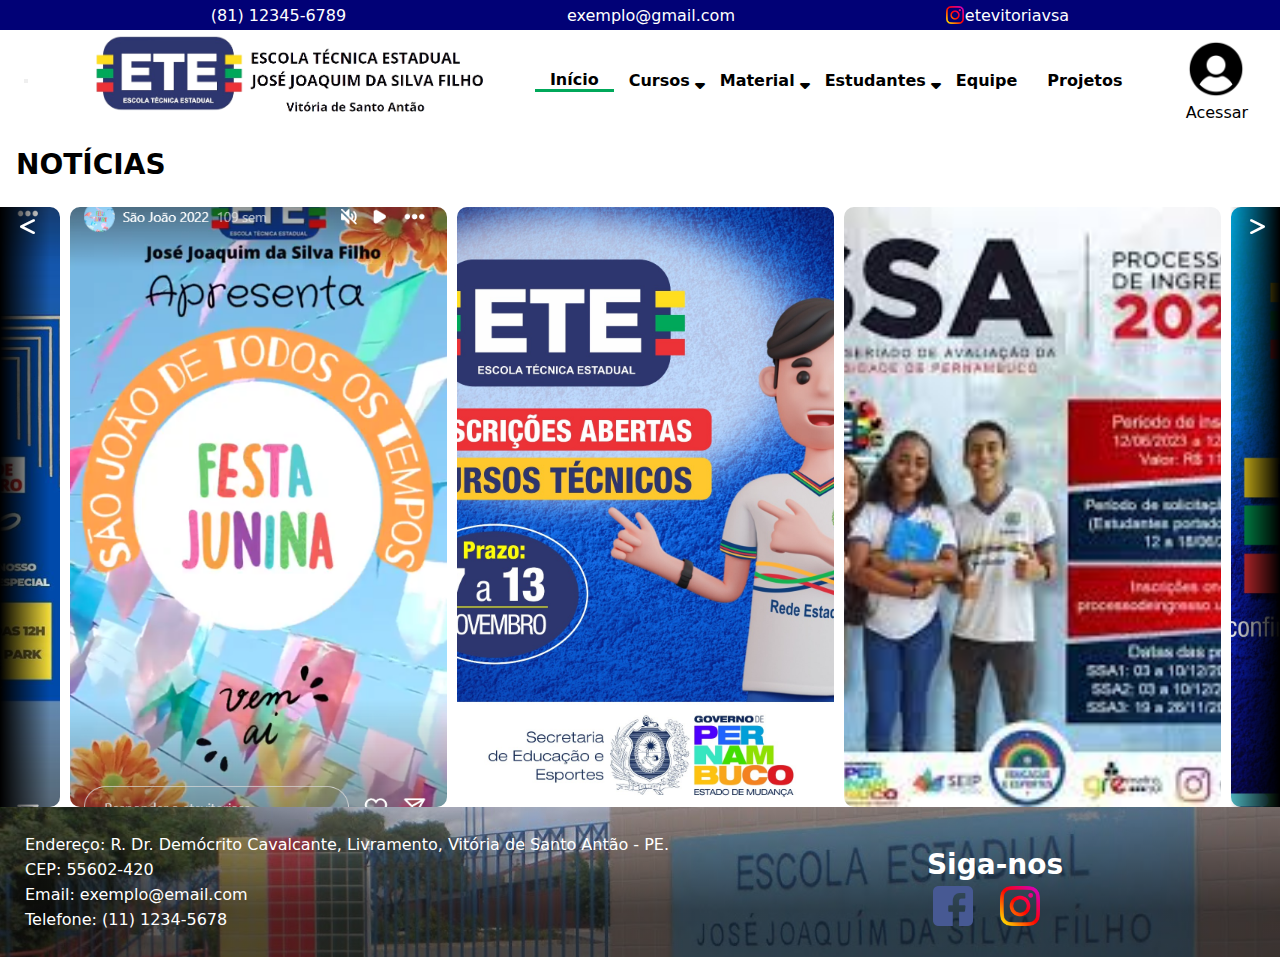
==== index.html @ a6ddea4c "ajustes no footer e header" ====
<!DOCTYPE html>
<html lang="en">
<head>
    <meta charset="UTF-8">
    <meta name="viewport" content="width=device-width, initial-scale=1.0">
    <title>ETE José Joaquim da Silva Filho</title>

    <!-- Estilos Externos -->
        <link rel="stylesheet" href="styles/main.css">
        <link rel="stylesheet" href="styles/mobile.css" media="screen and (max-width:768px)">

        <link rel="stylesheet" href="styles/slick.scss">
        <link rel="stylesheet" href="styles/estilo-slider.css">

        <link rel="stylesheet" href="https://cdnjs.cloudflare.com/ajax/libs/font-awesome/6.0.0-beta3/css/all.min.css">
    <!-- Estilos Externos -->


    <!-- Scripts Externos -->
        <script src="scripts/jquery-3.7.1.min.js" defer></script>
        <script src="scripts/slick.min.js" defer></script>
        <script src="scripts/slider-home.js" defer></script>
        <script src="scripts/main.js" defer></script>

    <!-- Scripts Externos -->
</head>
<body>

    <header class="topo">
        <div class="info-header">
            <div class="contato-header"><p>(81) 12345-6789</p></div>
            <div class="contato-header"><p>exemplo@gmail.com</p></div>
            <div class="contato-header"><img src="images/instagram.png" alt=""><p>etevitoriavsa</p></div>
        </div>

        <div class="menu">

            <button id="btn-menu">
                <span class="linha"></span>
                <span class="linha"></span>
                <span class="linha"></span>
            </button>

            <div class="logo">
                <picture>
                    <source media="(max-width:1024px)" srcset="images\logo-ete-zapzap.jpeg" width="140">
                    <img src="images/LOGO-ETE-SEMFUNDO-removebg-preview.png" alt="" width="400">
                  </picture>
            </div>
            <ul class="lista-menu">
                <li style="border-bottom: 3px solid #00A85A;">Início</li>
                <li>Cursos
                    <ul class="sub-lista">
                        <li>Desenvolvimento de Sistemas</li>
                        <li>Administração</li>
                        <li>Logística</li>
                    </ul>
                </li>
                <i class="fa-solid fa-caret-down seta-menu"></i>
                <li>Material</li>
                <i class="fa-solid fa-caret-down seta-menu"></i>
                <li>Estudantes</li>
                <i class="fa-solid fa-caret-down seta-menu"></i>
                <li>Equipe</li>
                <li>Projetos</li>
            </ul>

            <div class="acessar">
                <button class="btn-login"><img src="images/free-user-icon-3296-thumb.png" alt=""></button>
                <p>Acessar</p>
            </div>

        </div>

    </header>

    <div class="conteudo-principal">
        <header>

            <h3>NOTÍCIAS</h3>
            <div class="slider-container">
                <div class="slider-image">
                    <a href=""><img src="images/slider-item1.jpeg" alt=""></a>
                </div>

                <div class="slider-image">
                    <a href=""><img src="images/slider-item2.jpg" alt=""></a>
                </div>

                <div class="slider-image">
                    <a href=""><img src="images/slider-item3.jpeg" alt=""></a>
                </div>

                <div class="slider-image">
                    <a href=""><img src="images/slider-item4.png" alt=""></a>
                </div>

                <div class="slider-image">
                    <a href=""><img src="images/slider-item5.png" alt=""></a>
                </div>
            </div>

        </header>

        <article>

        </article>
    </div>

    <footer>
        <div class="rodape-contatos">
            <p>Endereço:   R. Dr. Demócrito Cavalcante, Livramento, Vitória de Santo Antão - PE. </p>
            <p>CEP: 55602-420</p>
            <p>Email: exemplo@email.com</p>
            <p>Telefone: (11) 1234-5678</p>
        </div>
        <div class="rodape-medias">
            <h3>Siga-nos</h3>
            <a href=""><img src="images/facebook.png" alt=""></a>
            <a href=""><img src="images/instagram.png" alt=""></a>
        </div>

    </footer>
</body>
</html>
---- styles/main.css ----
* {
    box-sizing: border-box;
    margin: 0;
    padding: 0;
    font-family: system-ui, -apple-system, BlinkMacSystemFont, 'Segoe UI', Roboto, Oxygen, Ubuntu, Cantarell, 'Open Sans', 'Helvetica Neue', sans-serif;
    text-align: justify;
}

body {
    display: flex;
    flex-direction: column;
    min-height: 100vh;
    margin: 0 auto;
}

.conteudo-principal {
  flex: 1 1 0;
  background-color: transparent;
}


/* VARIÁVEIS DE COR */

:root {
    --cor-primaria: #010176;
    --cor-fundo: white;
    --cor-texto: #FFF;
}

/* VARIÁVEIS DE COR */


/* CABEÇALHO */

.topo {
    width: 100%;
    height: auto;
    display: flex;
    flex-direction: column;
    flex-wrap: nowrap;
}

.info-header {
    width: 100%;
    height: 30px;
    background-color: var(--cor-primaria);
    color: var(--cor-texto);
    text-align: center;
    display: flex;
    justify-content: space-evenly;
    align-items: center;
}

.contato-header {
    display: flex;
    align-items: center;
}

.contato-header p {
    padding-inline: 10px;
}

.contato-header img {
    width: 18px;
    height: 18px;
    margin-right: -9px;
}

.menu {
    display: flex;
    flex-direction: row;
    justify-content: space-around;
    align-items: center;
}

.logo {
    width: auto;
    margin-left: 10px;
}

.logo img {
    /*width: 400px;*/
    object-fit: cover;
}

.lista-menu {
    display: flex;
    align-items: center;
}

.seta-menu {
    margin-left: -10px;
    margin-bottom: -8px;
}

.lista-menu li {
    padding: 0 15px;
    list-style: none;
    display: inline;
    font-weight: 700;
    cursor: pointer;
    position: relative;
}

.lista-menu li:hover {
    border-bottom: 3px solid #00A85A;
}

.sub-lista {
    display: none;
}

.lista-menu li:hover .sub-lista {
    width: 270px;
    height: 150px;
    position: absolute;
    z-index: 2;
    background-color: rgba(174, 175, 175, 0.426);
    border-radius: 10px;
    display: flex;
    flex-direction: column;
    line-height: 30px;
}

.sub-lista li {
}

.acessar button {
    background: none;
    border: none;
    margin-right: 10px;
}

.acessar img {
    width: 60px;
}


/* CABEÇALHO */


/* CONTEÚDO PRINCIPAL */

.wallpaper {
    width: 100%;
    display: flex;
    justify-content: center;
}

.wallpaper img {
    width: 95%;
    height: 500px;
    border-radius: 10px;
    object-fit: cover;
}

h3 {
    margin-top: 16px;
    margin-bottom: 26px;
    padding-inline-start: 16px;
    font-size: 28px;
    font-weight: 900;
}


/* CONTEÚDO PRINCIPAL */


/* RODAPÉ */

footer {
    width: 100%;
    height: auto;
    color: white;
    display: grid;
    grid-template-areas: "contatos medias";
    font-weight: 500;
    background-image: linear-gradient(0deg, rgba(0,0,0,0.5) 31%, rgba(58,45,253,0) 100%), url(/images/entrada-escola.jpeg);
    background-position: center;
    background-size: 100%;
}

.rodape-contatos {
    grid-area: contatos;
    padding: 25px;
    line-height: 25px;
}

.rodape-medias {
    grid-area: medias;
    padding: 25px;
}

.rodape-medias h3 {
    margin-bottom: 5px;
}

.rodape-medias img {
    width: 40px;
    margin-left: 22px;
}

/* RODAPÉ */
---- styles/mobile.css ----
/* CABEÇALHO */

.info-header {
    justify-content: space-evenly;
}

.contato-header:last-child p {
    font-size: 0;
}




.lista-menu {
    display: none;
}

#btn-menu {
    width: 50px;
    height: 35px;
    margin-left: 10px;
    border: none;
    border-radius: 5px;
    background: none;
    display: flex;
    flex-direction: column;
    justify-content: space-between;
    cursor: pointer;
}

#btn-menu .linha {
    width: 40px;
    height:5px;
    border-radius: 10px;
    background-color: #818181;
    display: block;
    position: relative;
    transform-origin: center;
    transition: 0.3s;
}


#btn-menu.ativado .linha:nth-child(1) {
    transform: translateY(15px) rotate(-45deg);
}

#btn-menu.ativado .linha:nth-child(2) {
    width: 0x;
    height: 0px;
    background-color: aqua;
}

#btn-menu.ativado .linha:nth-child(3) {
    transform: translateY(-14px) rotate(45deg);
}

/* CABEÇALHO */


/* RODAPÉ */

footer {
    grid-template-areas: 
    "contatos"
    "medias";
}

/* RODAPÉ */
---- styles/estilo-slider.css ----
.slider-container {
    position: relative;
    width: 100%;
    height: 600px;
    overflow: hidden;
}

.slider-container .slider-image {
    width: 100%;
    height: 600px;
    margin-left: 10px;
    display: inline-block;
}

.slider-image a img {
    width: 100%;
    height: 100%;
    object-fit: cover;
    border-radius: 10px;
}

.btn-prev,
.btn-next {
    width: 50px;
    height: 100%;
    color: #ffffff;
    font-weight: 900;
    display: flex;
    align-items: center;
    justify-content: center;
    z-index: 3;
    position: absolute;
    border: none; /* Remover borda padrão */
    font-size: 20px; /* Tamanho da fonte */
    padding: 10px 20px; /* Acolchoamento interno */
    cursor: pointer; /* Indicar que é clicável */
    top: 0;
}

.btn-prev {
    background: rgb(0,0,0);
    background: linear-gradient(90deg, rgba(0,0,0,1) 0%, rgba(0,0,0,0) 100%);
}

.btn-next {
    right: 0;
    background: rgb(0,0,0);
    background: linear-gradient(90deg, rgba(0,0,0,0) 0%, rgba(0,0,0,1) 100%);
}
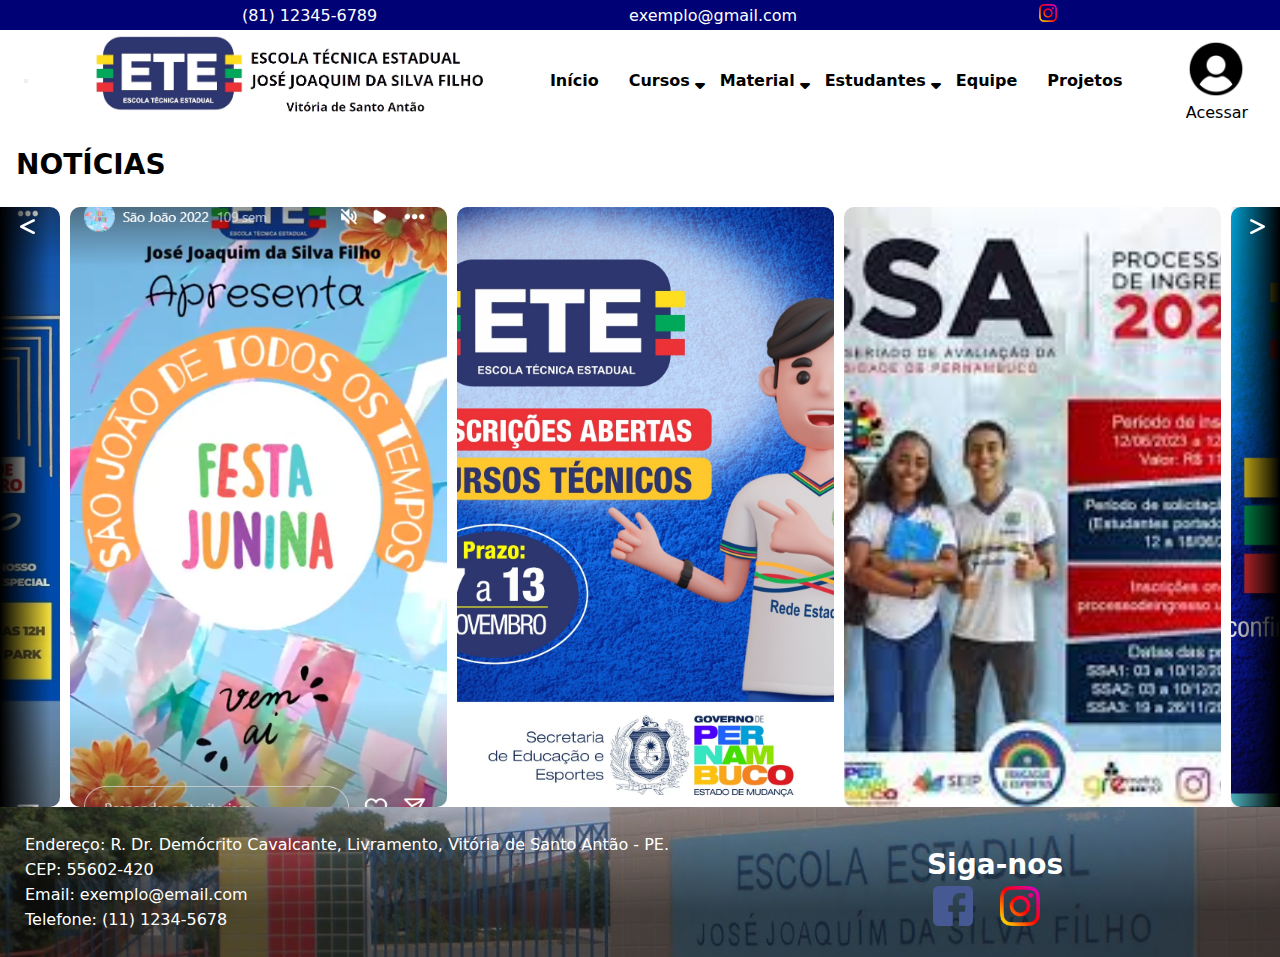
==== commit 7c2810e2: "link instagram e alguns ajustes" ====
--- a/index.html
+++ b/index.html
@@ -1,5 +1,5 @@
 <!DOCTYPE html>
-<html lang="en">
+<html lang="pt">
 <head>
     <meta charset="UTF-8">
     <meta name="viewport" content="width=device-width, initial-scale=1.0">
@@ -30,7 +30,7 @@
         <div class="info-header">
             <div class="contato-header"><p>(81) 12345-6789</p></div>
             <div class="contato-header"><p>exemplo@gmail.com</p></div>
-            <div class="contato-header"><img src="images/instagram.png" alt=""><p>etevitoriavsa</p></div>
+            <div class="contato-header"><a href="https://www.instagram.com/etevitoriasa/"><img src="images/instagram.png" alt="Instagram"></a></div>
         </div>
 
         <div class="menu">
@@ -48,7 +48,7 @@
                   </picture>
             </div>
             <ul class="lista-menu">
-                <li style="border-bottom: 3px solid #00A85A;">Início</li>
+                <li>Início</li>
                 <li>Cursos
                     <ul class="sub-lista">
                         <li>Desenvolvimento de Sistemas</li>
--- a/styles/main.css
+++ b/styles/main.css
@@ -81,6 +81,7 @@
 .logo img {
     /*width: 400px;*/
     object-fit: cover;
+    
 }
 
 .lista-menu {
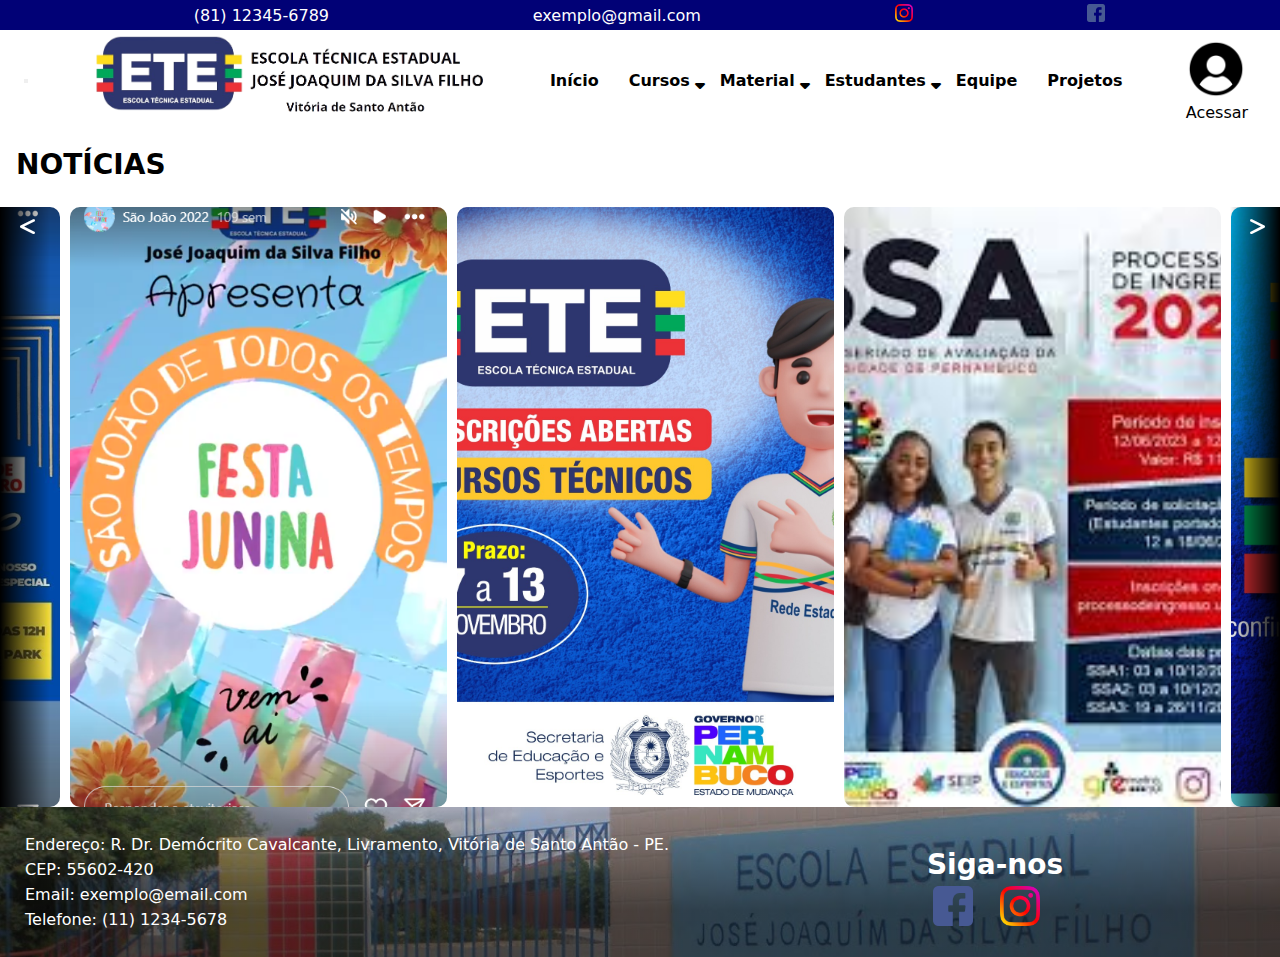
==== commit d1ca7408: "atualizando" ====
--- a/index.html
+++ b/index.html
@@ -31,6 +31,7 @@
             <div class="contato-header"><p>(81) 12345-6789</p></div>
             <div class="contato-header"><p>exemplo@gmail.com</p></div>
             <div class="contato-header"><a href="https://www.instagram.com/etevitoriasa/"><img src="images/instagram.png" alt="Instagram"></a></div>
+            <div class="contato-header"><a href="https://www.facebook.com/etevitoria/"><img src="images/facebook.png" alt="Facebook"></a></div>
         </div>
 
         <div class="menu">
--- a/styles/main.css
+++ b/styles/main.css
@@ -76,6 +76,7 @@
 .logo {
     width: auto;
     margin-left: 10px;
+    
 }
 
 .logo img {
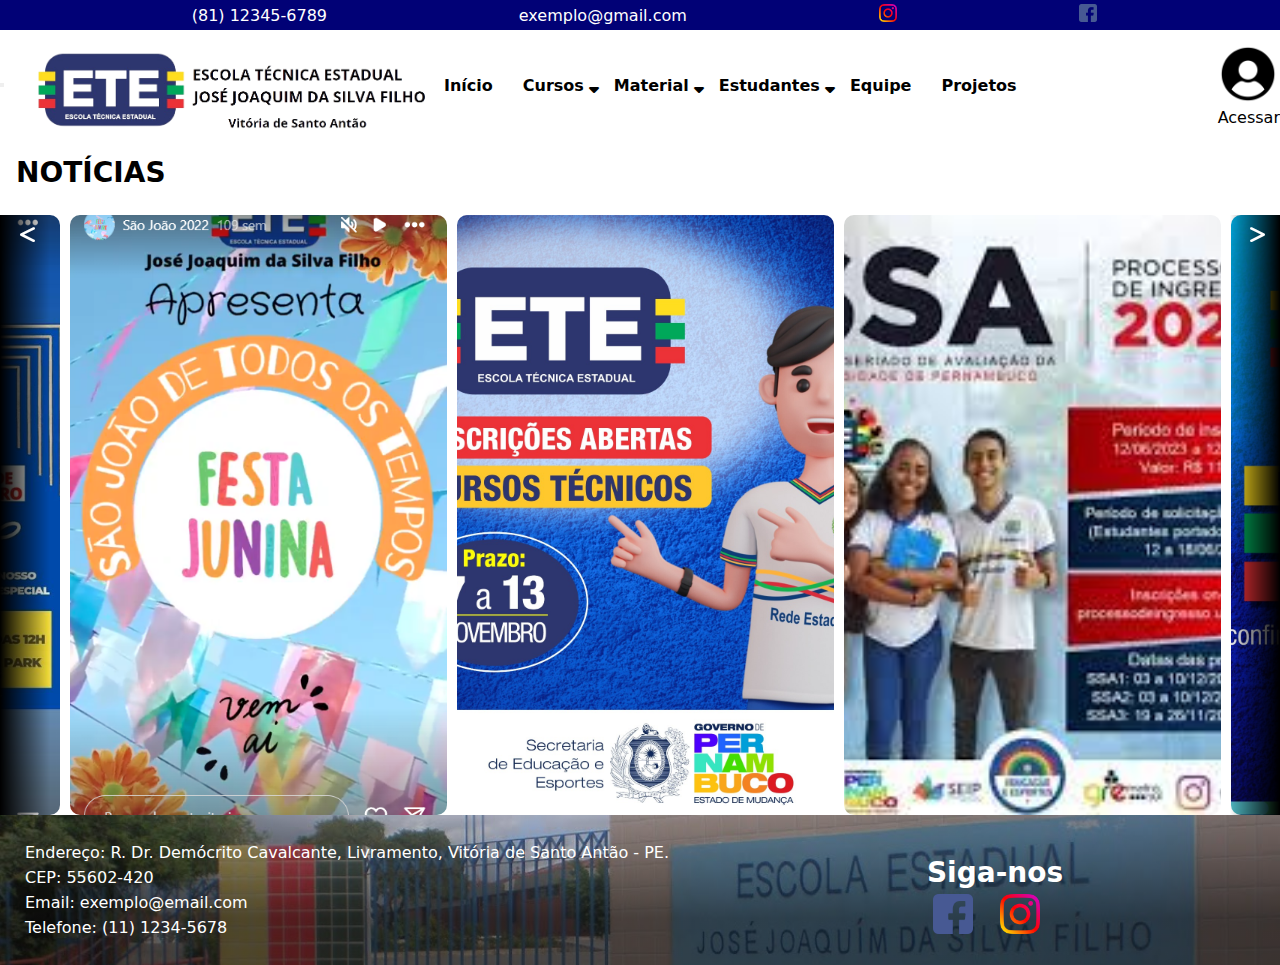
==== commit 050d6e18: "modificação no nav" ====
--- a/index.html
+++ b/index.html
@@ -58,9 +58,23 @@
                     </ul>
                 </li>
                 <i class="fa-solid fa-caret-down seta-menu"></i>
-                <li>Material</li>
+                <li>Material
+                    <ul class="sub-lista">
+                        <li><a href="#">1° ano</a></li>
+                        <li><a href="#">2° ano</a></li>
+                        <li><a href="#">3° ano</a></li>
+                    </ul>
+                </li>
                 <i class="fa-solid fa-caret-down seta-menu"></i>
-                <li>Estudantes</li>
+                <li>Estudantes
+                    <ul class="sub-lista">
+                        <li><a href="https://www.siepe.educacao.pe.gov.br/">Siepe</a></li>
+                        <li><a href="https://enem.inep.gov.br/participante/#!/">Enem</a></li>
+                        <li><a href="https://processodeingresso.upe.pe.gov.br/">SSA</a></li>
+                        <li><a href="https://acessounico.mec.gov.br/">SiSu</a></li>
+                        <li><a href="https://sisacad.educacao.pe.gov.br/sissel/">SisSel (Inscrição)</a></li>
+                    </ul>
+                </li>
                 <i class="fa-solid fa-caret-down seta-menu"></i>
                 <li>Equipe</li>
                 <li>Projetos</li>
--- a/styles/main.css
+++ b/styles/main.css
@@ -56,10 +56,6 @@
     align-items: center;
 }
 
-.contato-header p {
-    padding-inline: 10px;
-}
-
 .contato-header img {
     width: 18px;
     height: 18px;
@@ -67,20 +63,24 @@
 }
 
 .menu {
+    width: 100%;
+    height: 110px;
     display: flex;
     flex-direction: row;
-    justify-content: space-around;
-    align-items: center;
+    align-items: center;
+    grid-template-areas: "logo menu login";
+    position: relative;
 }
 
 .logo {
     width: auto;
-    margin-left: 10px;
-    
+    grid-area: logo;
 }
 
 .logo img {
     /*width: 400px;*/
+    margin-top: 25px;
+    margin-left: 25px;
     object-fit: cover;
     
 }
@@ -88,6 +88,7 @@
 .lista-menu {
     display: flex;
     align-items: center;
+    grid-area: menu;
 }
 
 .seta-menu {
@@ -104,33 +105,56 @@
     position: relative;
 }
 
-.lista-menu li:hover {
+.lista-menu > li:hover {
     border-bottom: 3px solid #00A85A;
 }
 
 .sub-lista {
+    width: 270px;
+    list-style: none;
+    padding: 0;
+    margin: 0;
+    position: absolute;
+    top: 100%;
+    left: 0;
+    background-color: #fff;
+    border: 1px solid #ddd;
     display: none;
+    z-index: 1000;
+}
+
+.sub-lista li {
+    margin: 0;
+    display: block;
+}
+
+.sub-lista li a {
+    text-decoration: none;
+    padding: 10px 20px;
+    display: block;
+    color: #333;
+    font-weight: 700;
+    white-space: nowrap;
+}
+
+.sub-lista li:hover {
+    background-color: #f1f1f1;
+    color: #0056b3;
 }
 
 .lista-menu li:hover .sub-lista {
-    width: 270px;
-    height: 150px;
+    display: block;
+}
+
+.acessar {
+    grid-area: login;
     position: absolute;
-    z-index: 2;
-    background-color: rgba(174, 175, 175, 0.426);
-    border-radius: 10px;
-    display: flex;
-    flex-direction: column;
-    line-height: 30px;
-}
-
-.sub-lista li {
+    right: 0;
 }
 
 .acessar button {
     background: none;
     border: none;
-    margin-right: 10px;
 }
 
 .acessar img {
--- a/styles/mobile.css
+++ b/styles/mobile.css
@@ -4,12 +4,21 @@
     justify-content: space-evenly;
 }
 
-.contato-header:last-child p {
+.contato-header p {
     font-size: 0;
 }
 
+.logo {
+    position: absolute;
+    top: 50%;
+    left: 50%;
+    transform: translate(-50%, -50%);
+}
 
-
+.logo img {
+    margin-top: 0;
+    margin-left: 0;
+}
 
 .lista-menu {
     display: none;
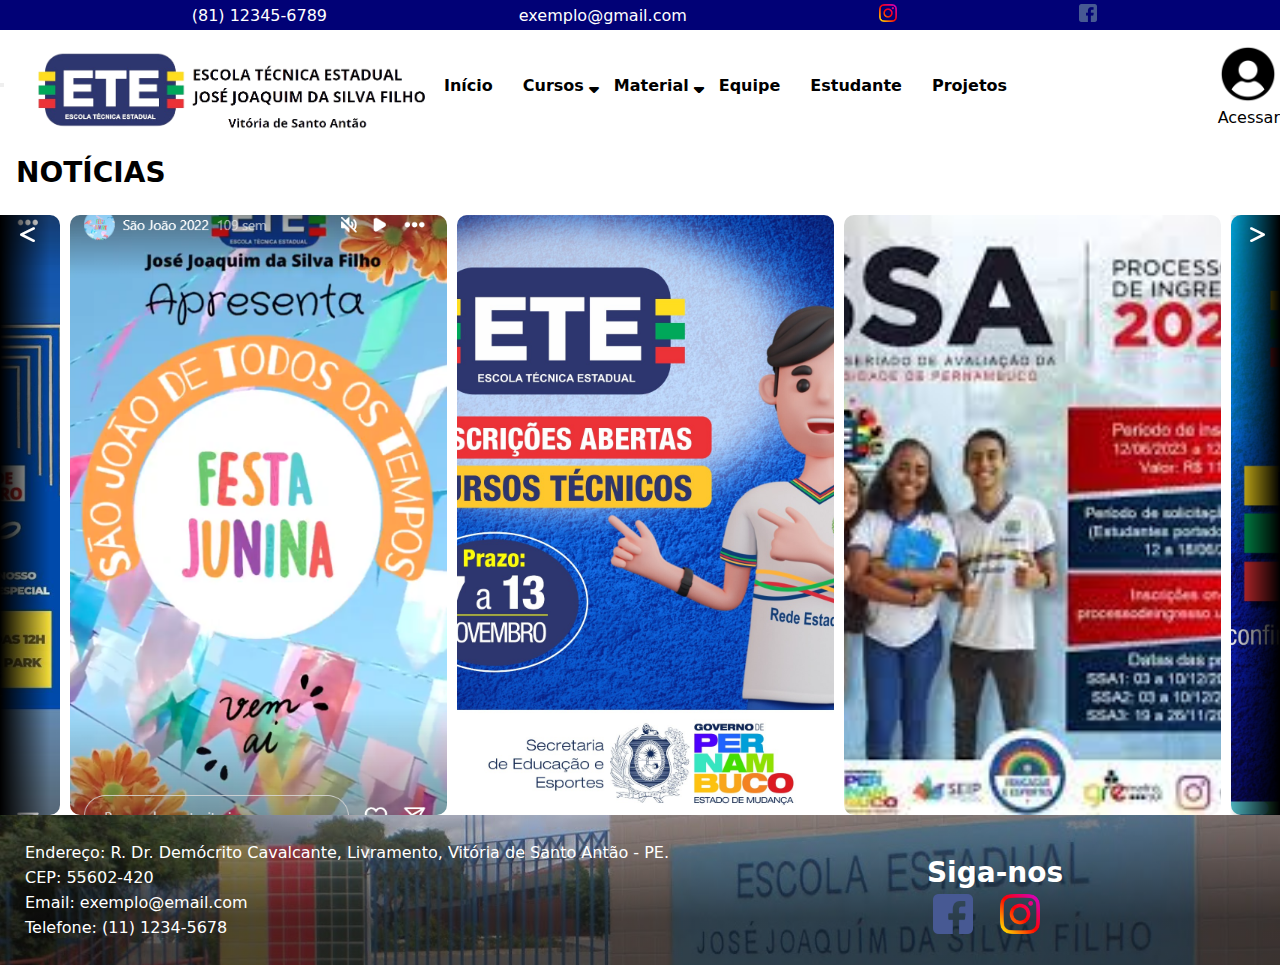
==== commit a93f69e7: "nav 3.0" ====
--- a/index.html
+++ b/index.html
@@ -52,9 +52,9 @@
                 <li>Início</li>
                 <li>Cursos
                     <ul class="sub-lista">
-                        <li>Desenvolvimento de Sistemas</li>
-                        <li>Administração</li>
-                        <li>Logística</li>
+                        <li><a href="#">Desenvolvimento de Sistemas</a></li>
+                        <li><a href="#">Administração</a></li>
+                        <li><a href="#">Logística</a></li>
                     </ul>
                 </li>
                 <i class="fa-solid fa-caret-down seta-menu"></i>
@@ -66,17 +66,17 @@
                     </ul>
                 </li>
                 <i class="fa-solid fa-caret-down seta-menu"></i>
-                <li>Estudantes
+                <i class="fa-solid fa-caret-down seta-menu"></i>
+                <li>Equipe</li>
+                <li>Estudante
                     <ul class="sub-lista">
+                        <li><a href="https://sisacad.educacao.pe.gov.br/sissel/">SisSel (Inscrição)</a></li>
                         <li><a href="https://www.siepe.educacao.pe.gov.br/">Siepe</a></li>
                         <li><a href="https://enem.inep.gov.br/participante/#!/">Enem</a></li>
                         <li><a href="https://processodeingresso.upe.pe.gov.br/">SSA</a></li>
                         <li><a href="https://acessounico.mec.gov.br/">SiSu</a></li>
-                        <li><a href="https://sisacad.educacao.pe.gov.br/sissel/">SisSel (Inscrição)</a></li>
                     </ul>
                 </li>
-                <i class="fa-solid fa-caret-down seta-menu"></i>
-                <li>Equipe</li>
                 <li>Projetos</li>
             </ul>
 
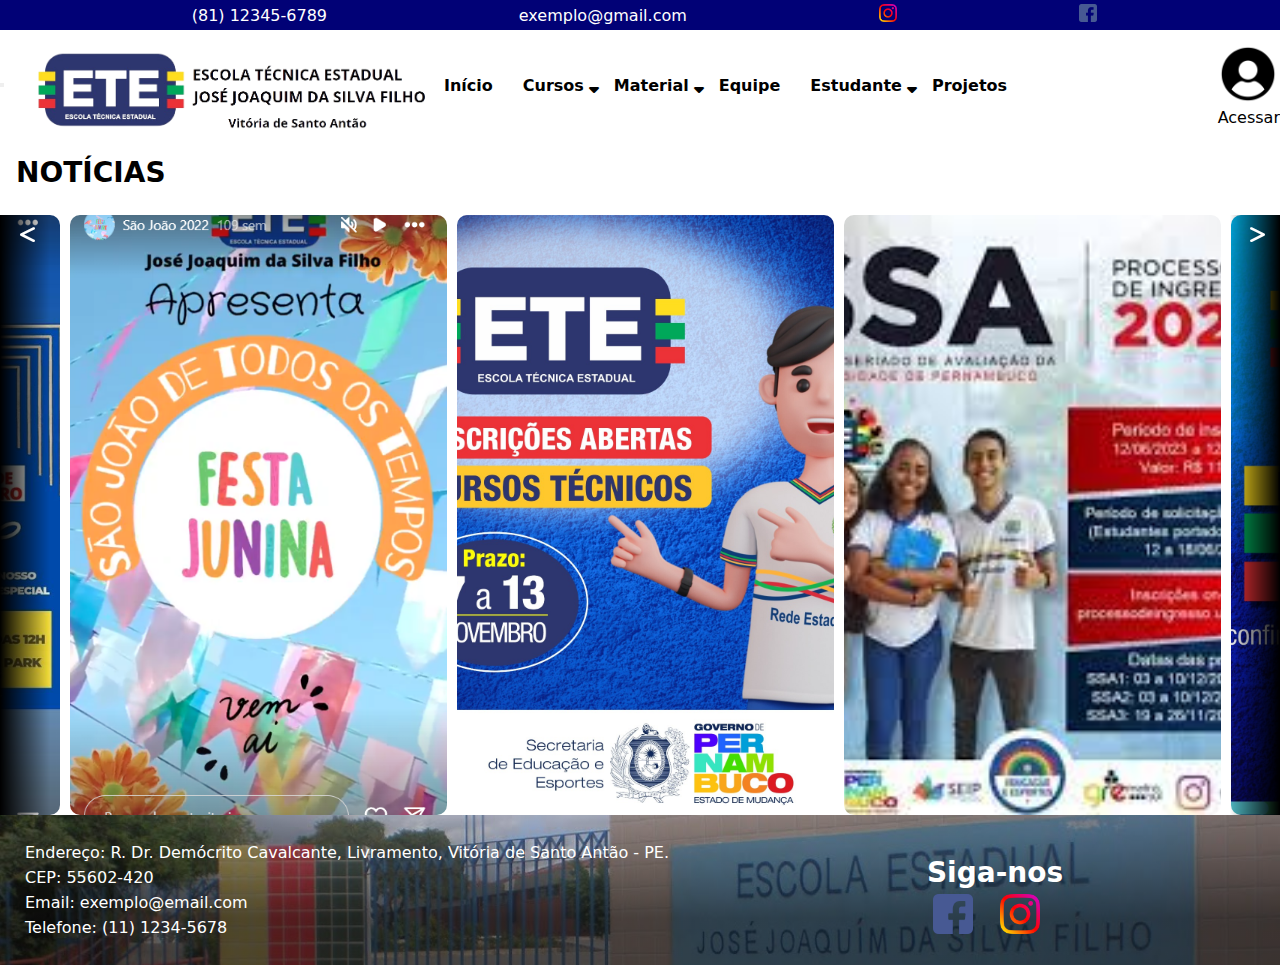
==== commit 44a21401: "nav 3.1" ====
--- a/index.html
+++ b/index.html
@@ -66,7 +66,6 @@
                     </ul>
                 </li>
                 <i class="fa-solid fa-caret-down seta-menu"></i>
-                <i class="fa-solid fa-caret-down seta-menu"></i>
                 <li>Equipe</li>
                 <li>Estudante
                     <ul class="sub-lista">
@@ -77,6 +76,7 @@
                         <li><a href="https://acessounico.mec.gov.br/">SiSu</a></li>
                     </ul>
                 </li>
+                <i class="fa-solid fa-caret-down seta-menu"></i>
                 <li>Projetos</li>
             </ul>
 
--- a/styles/main.css
+++ b/styles/main.css
@@ -106,7 +106,8 @@
 }
 
 .lista-menu > li:hover {
-    border-bottom: 3px solid #00A85A;
+    border-bottom: 3px solid #0056b3;
+    color: #0056b3;
 }
 
 .sub-lista {
@@ -139,6 +140,9 @@
 
 .sub-lista li:hover {
     background-color: #f1f1f1;
+}
+
+.sub-lista li:hover a {
     color: #0056b3;
 }
 
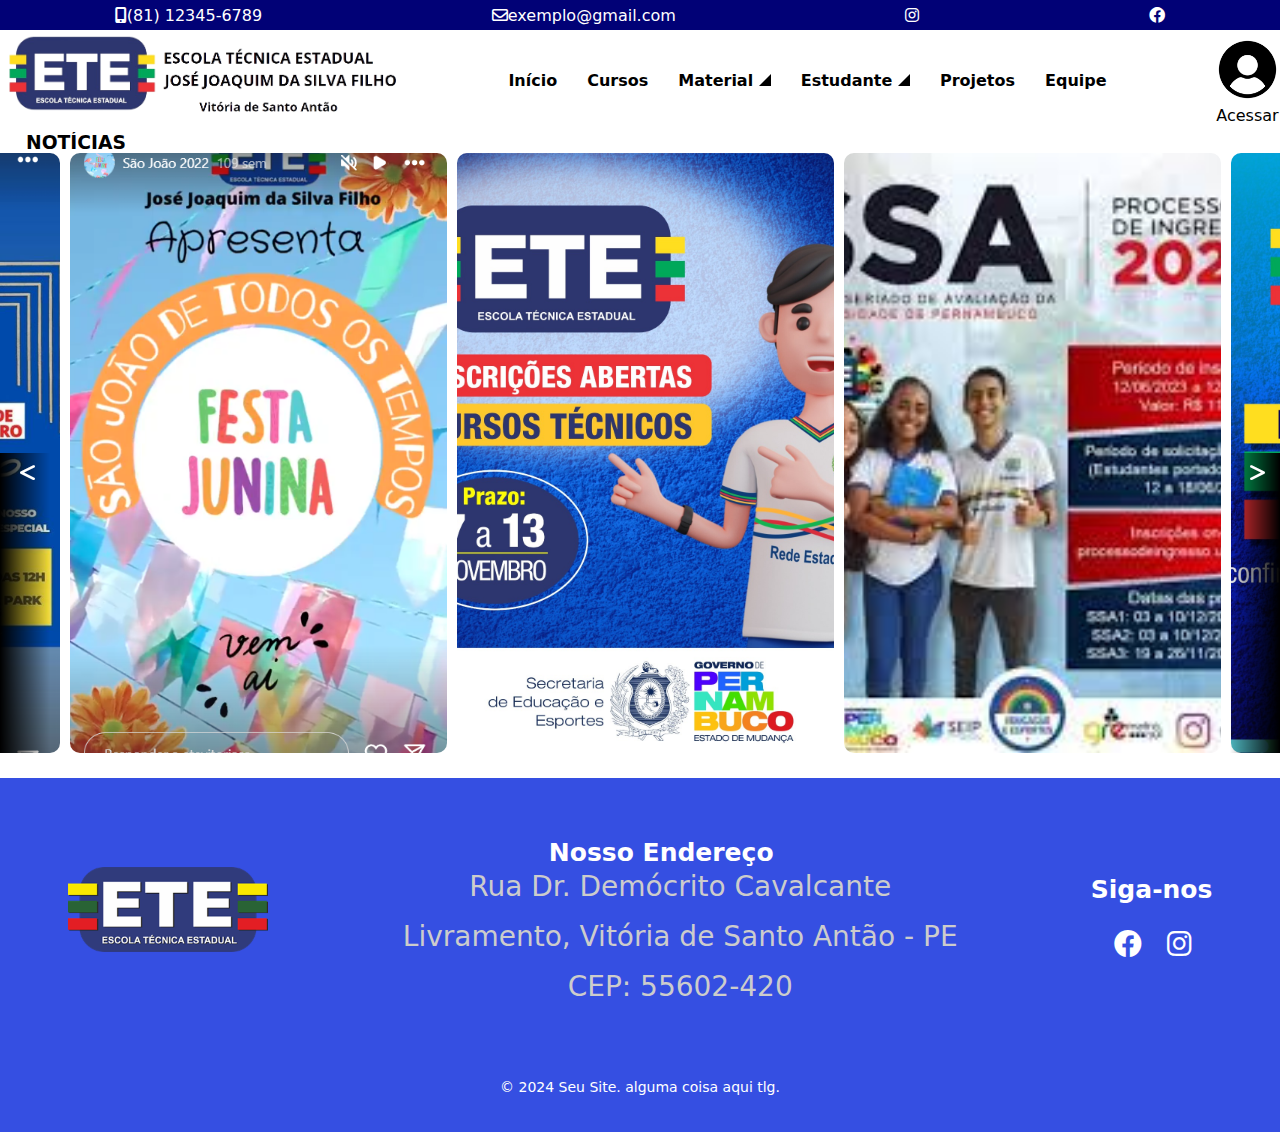
==== commit 2b19c610: "design V3" ====
--- a/index.html
+++ b/index.html
@@ -1,37 +1,36 @@
 <!DOCTYPE html>
-<html lang="pt">
+<html lang="pt-BR">
 <head>
     <meta charset="UTF-8">
     <meta name="viewport" content="width=device-width, initial-scale=1.0">
-    <title>ETE José Joaquim da Silva Filho</title>
+    <title>ETE José Joaquim da Silva Filho - Início</title>
 
-    <!-- Estilos Externos -->
-        <link rel="stylesheet" href="styles/main.css">
-        <link rel="stylesheet" href="styles/mobile.css" media="screen and (max-width:768px)">
+    <!-- ESTILOS -->
+    <link rel="stylesheet" href="styles/main.css">
+    <link rel="stylesheet" href="styles/mobile.css" media="screen and (max-width:768px)">
 
-        <link rel="stylesheet" href="styles/slick.scss">
-        <link rel="stylesheet" href="styles/estilo-slider.css">
+    <link rel="stylesheet" href="styles/slick.scss">
+    <link rel="stylesheet" href="styles/slider-home.css">
+    <!-- ESTILOS -->
 
-        <link rel="stylesheet" href="https://cdnjs.cloudflare.com/ajax/libs/font-awesome/6.0.0-beta3/css/all.min.css">
-    <!-- Estilos Externos -->
+    <link rel="stylesheet" href="https://cdnjs.cloudflare.com/ajax/libs/font-awesome/6.0.0-beta3/css/all.min.css">
 
+    <!-- SCRIPTS -->
+     <script src="scripts/jquery-3.7.1.min.js" defer></script>
+     <script src="scripts/slick.min.js" defer></script>
+     <script src="scripts/main.js" defer></script>
+     <script src="scripts/slider-home.js" defer></script>
+    <!-- SCRIPTS -->
 
-    <!-- Scripts Externos -->
-        <script src="scripts/jquery-3.7.1.min.js" defer></script>
-        <script src="scripts/slick.min.js" defer></script>
-        <script src="scripts/slider-home.js" defer></script>
-        <script src="scripts/main.js" defer></script>
-
-    <!-- Scripts Externos -->
 </head>
 <body>
 
-    <header class="topo">
+    <header class="header">
         <div class="info-header">
-            <div class="contato-header"><p>(81) 12345-6789</p></div>
-            <div class="contato-header"><p>exemplo@gmail.com</p></div>
-            <div class="contato-header"><a href="https://www.instagram.com/etevitoriasa/"><img src="images/instagram.png" alt="Instagram"></a></div>
-            <div class="contato-header"><a href="https://www.facebook.com/etevitoria/"><img src="images/facebook.png" alt="Facebook"></a></div>
+            <div class="dado-header contato-header1"><i class="fa-solid fa-mobile-screen-button"></i><p>(81) 12345-6789</p></div>
+            <div class="dado-header contato-header2"><p><i class="fa-regular fa-envelope" style="color: white;"></i>exemplo@gmail.com</p></div>
+            <div class="dado-header contato-header3"><a href="https://www.instagram.com/etevitoriasa/"><i class="fa-brands fa-instagram" style="color: white;"></i></a></div>
+            <div class="dado-header contato-header4"><a href="https://www.facebook.com/etevitoria/"><i class="fa-brands fa-facebook" style="color: white;"></i></a></div>
         </div>
 
         <div class="menu">
@@ -44,54 +43,46 @@
 
             <div class="logo">
                 <picture>
-                    <source media="(max-width:1024px)" srcset="images\logo-ete-zapzap.jpeg" width="140">
+                    <source media="(max-width:1024px)" srcset="images\logo-ete.png" width="140" height="65">
                     <img src="images/LOGO-ETE-SEMFUNDO-removebg-preview.png" alt="" width="400">
                   </picture>
             </div>
-            <ul class="lista-menu">
-                <li>Início</li>
-                <li>Cursos
-                    <ul class="sub-lista">
-                        <li><a href="#">Desenvolvimento de Sistemas</a></li>
-                        <li><a href="#">Administração</a></li>
-                        <li><a href="#">Logística</a></li>
+    
+                <nav class="nav">
+                    <ul class="lista-nav">
+                        <li><a href="#">Início</a></li>
+                        <li><a href="#">Cursos</a></li>
+                        <li>Material <div class="triangulo"></div>
+                            <ul class="sub-lista">
+                                <li><a href="#" >1º Ano</a></li>
+                                <li><a href="#" >2º Ano</a></li>
+                                <li><a href="#" >3º Ano</a></li>
+                            </ul>
+                        </li>
+                        <li>Estudante <div class="triangulo"></div>
+                            <ul class="sub-lista">
+                                <li><a href="https://sisacad.educacao.pe.gov.br/sissel/" target="_blank">SisSel (Inscrição)</a></li>
+                                <li><a href="https://www.siepe.educacao.pe.gov.br/" target="_blank">Siepe</a></li>
+                                <li><a href="https://enem.inep.gov.br/participante/#!/" target="_blank">Enem</a></li>
+                                <li><a href="https://processodeingresso.upe.pe.gov.br/" target="_blank">SSA</a></li>
+                                <li><a href="https://acessounico.mec.gov.br/" target="_blank">SiSu</a></li>
+                            </ul>
+                        </li>
+                        <li><a href="#">Projetos</a></li>
+                        <li><a href="#">Equipe</a></li>
                     </ul>
-                </li>
-                <i class="fa-solid fa-caret-down seta-menu"></i>
-                <li>Material
-                    <ul class="sub-lista">
-                        <li><a href="#">1° ano</a></li>
-                        <li><a href="#">2° ano</a></li>
-                        <li><a href="#">3° ano</a></li>
-                    </ul>
-                </li>
-                <i class="fa-solid fa-caret-down seta-menu"></i>
-                <li>Equipe</li>
-                <li>Estudante
-                    <ul class="sub-lista">
-                        <li><a href="https://sisacad.educacao.pe.gov.br/sissel/">SisSel (Inscrição)</a></li>
-                        <li><a href="https://www.siepe.educacao.pe.gov.br/">Siepe</a></li>
-                        <li><a href="https://enem.inep.gov.br/participante/#!/">Enem</a></li>
-                        <li><a href="https://processodeingresso.upe.pe.gov.br/">SSA</a></li>
-                        <li><a href="https://acessounico.mec.gov.br/">SiSu</a></li>
-                    </ul>
-                </li>
-                <i class="fa-solid fa-caret-down seta-menu"></i>
-                <li>Projetos</li>
-            </ul>
+                </nav>
 
-            <div class="acessar">
-                <button class="btn-login"><img src="images/free-user-icon-3296-thumb.png" alt=""></button>
-                <p>Acessar</p>
-            </div>
-
+                <div class="login">
+                    <button><img src="images/free-user-icon-3296-thumb.png" alt=""></button>
+                    <p>Acessar</p>
+                </div>
         </div>
 
     </header>
 
     <div class="conteudo-principal">
         <header>
-
             <h3>NOTÍCIAS</h3>
             <div class="slider-container">
                 <div class="slider-image">
@@ -117,24 +108,31 @@
 
         </header>
 
-        <article>
-
-        </article>
     </div>
 
     <footer>
-        <div class="rodape-contatos">
-            <p>Endereço:   R. Dr. Demócrito Cavalcante, Livramento, Vitória de Santo Antão - PE. </p>
-            <p>CEP: 55602-420</p>
-            <p>Email: exemplo@email.com</p>
-            <p>Telefone: (11) 1234-5678</p>
+
+        <div class="footer-content">
+            <div class="logo2">
+                <img src="images/logo-ete.png" alt="Logo">
+            </div>
+            <div class="address">
+                <h3>Nosso Endereço</h3>
+                <p>Rua Dr. Demócrito Cavalcante</p>
+                <p>Livramento, Vitória de Santo Antão - PE</p>
+                <p>CEP: 55602-420</p>
+            </div>
+            <div class="social-media">
+                <h3>Siga-nos</h3>
+                <a href="https://facebook.com" target="_blank"><i class="fa-brands fa-facebook" style="color: white;"></i></a>
+                <a href="https://instagram.com" target="_blank"><i class="fa-brands fa-instagram" style="color: white;"></i></a>
+            </div>
         </div>
-        <div class="rodape-medias">
-            <h3>Siga-nos</h3>
-            <a href=""><img src="images/facebook.png" alt=""></a>
-            <a href=""><img src="images/instagram.png" alt=""></a>
+        <div class="footer-bottom">
+            <p>&copy; 2024 Seu Site. alguma coisa aqui tlg.</p>
         </div>
 
     </footer>
+    
 </body>
 </html>--- a/styles/main.css
+++ b/styles/main.css
@@ -1,9 +1,8 @@
 * {
     box-sizing: border-box;
+    padding: 0;
     margin: 0;
-    padding: 0;
     font-family: system-ui, -apple-system, BlinkMacSystemFont, 'Segoe UI', Roboto, Oxygen, Ubuntu, Cantarell, 'Open Sans', 'Helvetica Neue', sans-serif;
-    text-align: justify;
 }
 
 body {
@@ -14,12 +13,10 @@
 }
 
 .conteudo-principal {
-  flex: 1 1 0;
-  background-color: transparent;
-}
-
-
-/* VARIÁVEIS DE COR */
+    flex: 1 1 0;
+    background-color: transparent;
+    margin-bottom: 25px;
+}
 
 :root {
     --cor-primaria: #010176;
@@ -27,17 +24,14 @@
     --cor-texto: #FFF;
 }
 
-/* VARIÁVEIS DE COR */
-
-
-/* CABEÇALHO */
-
-.topo {
+
+/* HEADER */
+
+.header {
     width: 100%;
     height: auto;
     display: flex;
     flex-direction: column;
-    flex-wrap: nowrap;
 }
 
 .info-header {
@@ -47,68 +41,107 @@
     color: var(--cor-texto);
     text-align: center;
     display: flex;
-    justify-content: space-evenly;
-    align-items: center;
-}
-
-.contato-header {
-    display: flex;
-    align-items: center;
+    justify-content: space-around;
+    align-items: center;
+}
+
+.dado-header {
+    display: flex;
+    align-items: center;
+}
+
+
+
+.contato-header > p {
+    margin-left: 10px;
+    
 }
 
 .contato-header img {
-    width: 18px;
-    height: 18px;
+    width: 20px;
+    height: 20px;
     margin-right: -9px;
 }
 
+/*.contatos-header {
+    width: 100%;
+    height: 30px;
+    background-color: var(--cor-primaria);
+}
+
+.contatos-header ul li {
+    display: inline;
+}
+
+.contatos-header ul li {
+    list-style: none;
+    color: white;
+}*/
+
 .menu {
     width: 100%;
-    height: 110px;
+    height: auto;
     display: flex;
     flex-direction: row;
     align-items: center;
-    grid-template-areas: "logo menu login";
+    z-index: 8000;
+    background-color: white;
+}
+
+#btn-menu {
+    display: none;
+}
+
+.nav {
+    width: 100%;
+}
+
+.lista-nav {
+    width: 100%;
+    height: 100%;
+    display: flex;
+    justify-content: center;
+    align-items: center;
+    flex-wrap: wrap;
+}
+
+.lista-nav > li {
+    list-style: none;
+    padding-inline: 15px;
+    font-weight: 700;
     position: relative;
 }
 
-.logo {
-    width: auto;
-    grid-area: logo;
-}
-
-.logo img {
-    /*width: 400px;*/
-    margin-top: 25px;
-    margin-left: 25px;
-    object-fit: cover;
-    
-}
-
-.lista-menu {
-    display: flex;
-    align-items: center;
-    grid-area: menu;
-}
-
-.seta-menu {
-    margin-left: -10px;
-    margin-bottom: -8px;
-}
-
-.lista-menu li {
-    padding: 0 15px;
-    list-style: none;
-    display: inline;
+.triangulo {
+    display: inline-block;
+    width: 0;
+    height: 0;
+    background-color: transparent;
+    border: 6px solid transparent;
+    border-right: 6px solid black;
+    border-bottom: 6px solid black;
+}
+
+.lista-nav > li:hover {
+    border-bottom: 3px solid var(--cor-primaria);
+    color: var(--cor-primaria);
+}
+
+.lista-nav > li:hover > a {
+    color: var(--cor-primaria);
+}
+
+.lista-nav > li:hover .triangulo {
+    rotate: 180deg;
+}
+
+.lista-nav > li > a {
+    text-decoration: none;
+    color: #000;
     font-weight: 700;
-    cursor: pointer;
-    position: relative;
-}
-
-.lista-menu > li:hover {
-    border-bottom: 3px solid #0056b3;
-    color: #0056b3;
-}
+}
+
+/* sub-lista */
 
 .sub-lista {
     width: 270px;
@@ -146,88 +179,102 @@
     color: #0056b3;
 }
 
-.lista-menu li:hover .sub-lista {
+.lista-nav > li:hover .sub-lista {
     display: block;
 }
 
-.acessar {
-    grid-area: login;
-    position: absolute;
-    right: 0;
-}
-
-.acessar button {
-    background: none;
+/* sub-lista*/
+
+.login {
+    text-align: center;
+}
+
+.login button {
+    background: transparent;
     border: none;
 }
 
-.acessar img {
-    width: 60px;
-}
-
-
-/* CABEÇALHO */
-
-
-/* CONTEÚDO PRINCIPAL */
-
-.wallpaper {
-    width: 100%;
-    display: flex;
+.login button img {
+    width: 65px;
+}
+
+/* HEADER */
+
+
+/* CONTEUDO-PRINCIPAL */
+
+.conteudo-principal h3 {
+    margin-left: 26px;
+}
+
+/* CONTEUDO-PRINCIPAL */
+
+
+/* RODAPÉ */
+
+footer {
+    background-color: #354fe2; /* Cor de fundo */
+    color: #fff;
+    padding: 20px 0;
+    line-height: 50px;
+}
+
+.footer-content {
+    display: flex;
+    justify-content: space-around;
+    align-items: center;
+    flex-wrap: wrap;
+    padding: 20px 0;
+}
+
+.footer-content div {
+    margin: 10px;
+    text-align: center;
+}
+
+.logo2 img {
+    width: 200px;
+}
+
+
+h3 {
+    margin-left: -38px;
+}
+.address h3,
+.social-media h3 {
+    margin-bottom: -16px;
+    font-size: 25px;
+
+}
+
+.address p,
+.social-media a {
+    font-size: 28px;
+    color: #ccc;
+}
+
+.social-media h3{
+    margin-left: -2px;
+    margin-bottom: 5px;
+}
+
+.social-media a {
+    margin: 0 10px;
     justify-content: center;
-}
-
-.wallpaper img {
-    width: 95%;
-    height: 500px;
-    border-radius: 10px;
-    object-fit: cover;
-}
-
-h3 {
-    margin-top: 16px;
-    margin-bottom: 26px;
-    padding-inline-start: 16px;
-    font-size: 28px;
-    font-weight: 900;
-}
-
-
-/* CONTEÚDO PRINCIPAL */
-
-
-/* RODAPÉ */
-
-footer {
-    width: 100%;
-    height: auto;
-    color: white;
-    display: grid;
-    grid-template-areas: "contatos medias";
-    font-weight: 500;
-    background-image: linear-gradient(0deg, rgba(0,0,0,0.5) 31%, rgba(58,45,253,0) 100%), url(/images/entrada-escola.jpeg);
-    background-position: center;
-    background-size: 100%;
-}
-
-.rodape-contatos {
-    grid-area: contatos;
-    padding: 25px;
-    line-height: 25px;
-}
-
-.rodape-medias {
-    grid-area: medias;
-    padding: 25px;
-}
-
-.rodape-medias h3 {
-    margin-bottom: 5px;
-}
-
-.rodape-medias img {
-    width: 40px;
-    margin-left: 22px;
+    display: inline-block;
+}
+
+.social-media img {
+    width: 32px;
+    height: 32px;
+}
+
+.footer-bottom {
+    text-align: center;
+    margin-top: 20px;
+    font-size: 14px;
+    display: flex;
+    justify-content: center;
 }
 
 /* RODAPÉ */--- a/styles/mobile.css
+++ b/styles/mobile.css
@@ -1,30 +1,62 @@
+
+
 /* CABEÇALHO */
 
-.info-header {
-    justify-content: space-evenly;
+.menu {
+    width: 100%;
+    height: 96px;
+    justify-content: center;
+    align-items: center;
 }
 
-.contato-header p {
-    font-size: 0;
+/*.logo {
+    margin-top: 10px;
+}*/
+
+.logo img {
+    width: auto;
+    height: 70px;
 }
 
-.logo {
-    position: absolute;
-    top: 50%;
-    left: 50%;
-    transform: translate(-50%, -50%);
+.nav {
+    width: auto;
 }
 
-.logo img {
-    margin-top: 0;
-    margin-left: 0;
-}
-
-.lista-menu {
+.lista-nav {
     display: none;
 }
 
+.lista-nav.ativado {
+    display: block;
+    width: 320px;
+    height: 100vh;
+    flex-direction: column;
+    position:fixed;
+    top: 0;
+    left: 0;
+    z-index: 1000;
+    background-color: #FFF;
+}
+
+.lista-nav li {
+    display: block;
+}
+
+.lista-nav > li:first-child {
+    margin-top: 140px;
+}
+
+.lista-nav > li {
+    margin-top: 25px;
+}
+
+.sub-lista {
+    position: relative;
+    border: none;
+}
+
 #btn-menu {
+    z-index: 2000;
     width: 50px;
     height: 35px;
     margin-left: 10px;
@@ -35,6 +67,9 @@
     flex-direction: column;
     justify-content: space-between;
     cursor: pointer;
+    position: absolute;
+    top: 10;
+    left: 0;
 }
 
 #btn-menu .linha {
@@ -63,15 +98,11 @@
     transform: translateY(-14px) rotate(45deg);
 }
 
-/* CABEÇALHO */
 
-
-/* RODAPÉ */
-
-footer {
-    grid-template-areas: 
-    "contatos"
-    "medias";
+.login {
+    position: absolute;
+    top: 36px;
+    right: 0;
 }
 
-/* RODAPÉ */+/* CABEÇALHO */--- a/styles/slider-home.css
+++ b/styles/slider-home.css
@@ -0,0 +1,49 @@
+.slider-container {
+    position: relative;
+    width: 100%;
+    height: 600px;
+    overflow: hidden;
+}
+
+.slider-container .slider-image {
+    width: 100%;
+    height: 600px;
+    margin-left: 10px;
+    display: inline-block;
+}
+
+.slider-image a img {
+    width: 100%;
+    height: 100%;
+    object-fit: cover;
+    border-radius: 10px;
+}
+
+.btn-prev,
+.btn-next {
+    width: 50px;
+    height: 100%;
+    color: #ffffff;
+    font-weight: 900;
+    display: flex;
+    align-items: center;
+    justify-content: center;
+    z-index: 3;
+    position: absolute;
+    border: none; /* Remover borda padrão */
+    font-size: 20px; /* Tamanho da fonte */
+    padding: 10px 20px; /* Acolchoamento interno */
+    cursor: pointer; /* Indicar que é clicável */
+    top: 50%;
+}
+
+.btn-prev {
+    background: rgb(0,0,0);
+    background: linear-gradient(90deg, rgba(0,0,0,1) 0%, rgba(0,0,0,0) 100%);
+}
+
+.btn-next {
+    right: 0;
+    background: rgb(0,0,0);
+    background: linear-gradient(90deg, rgba(0,0,0,0) 0%, rgba(0,0,0,1) 100%);
+}